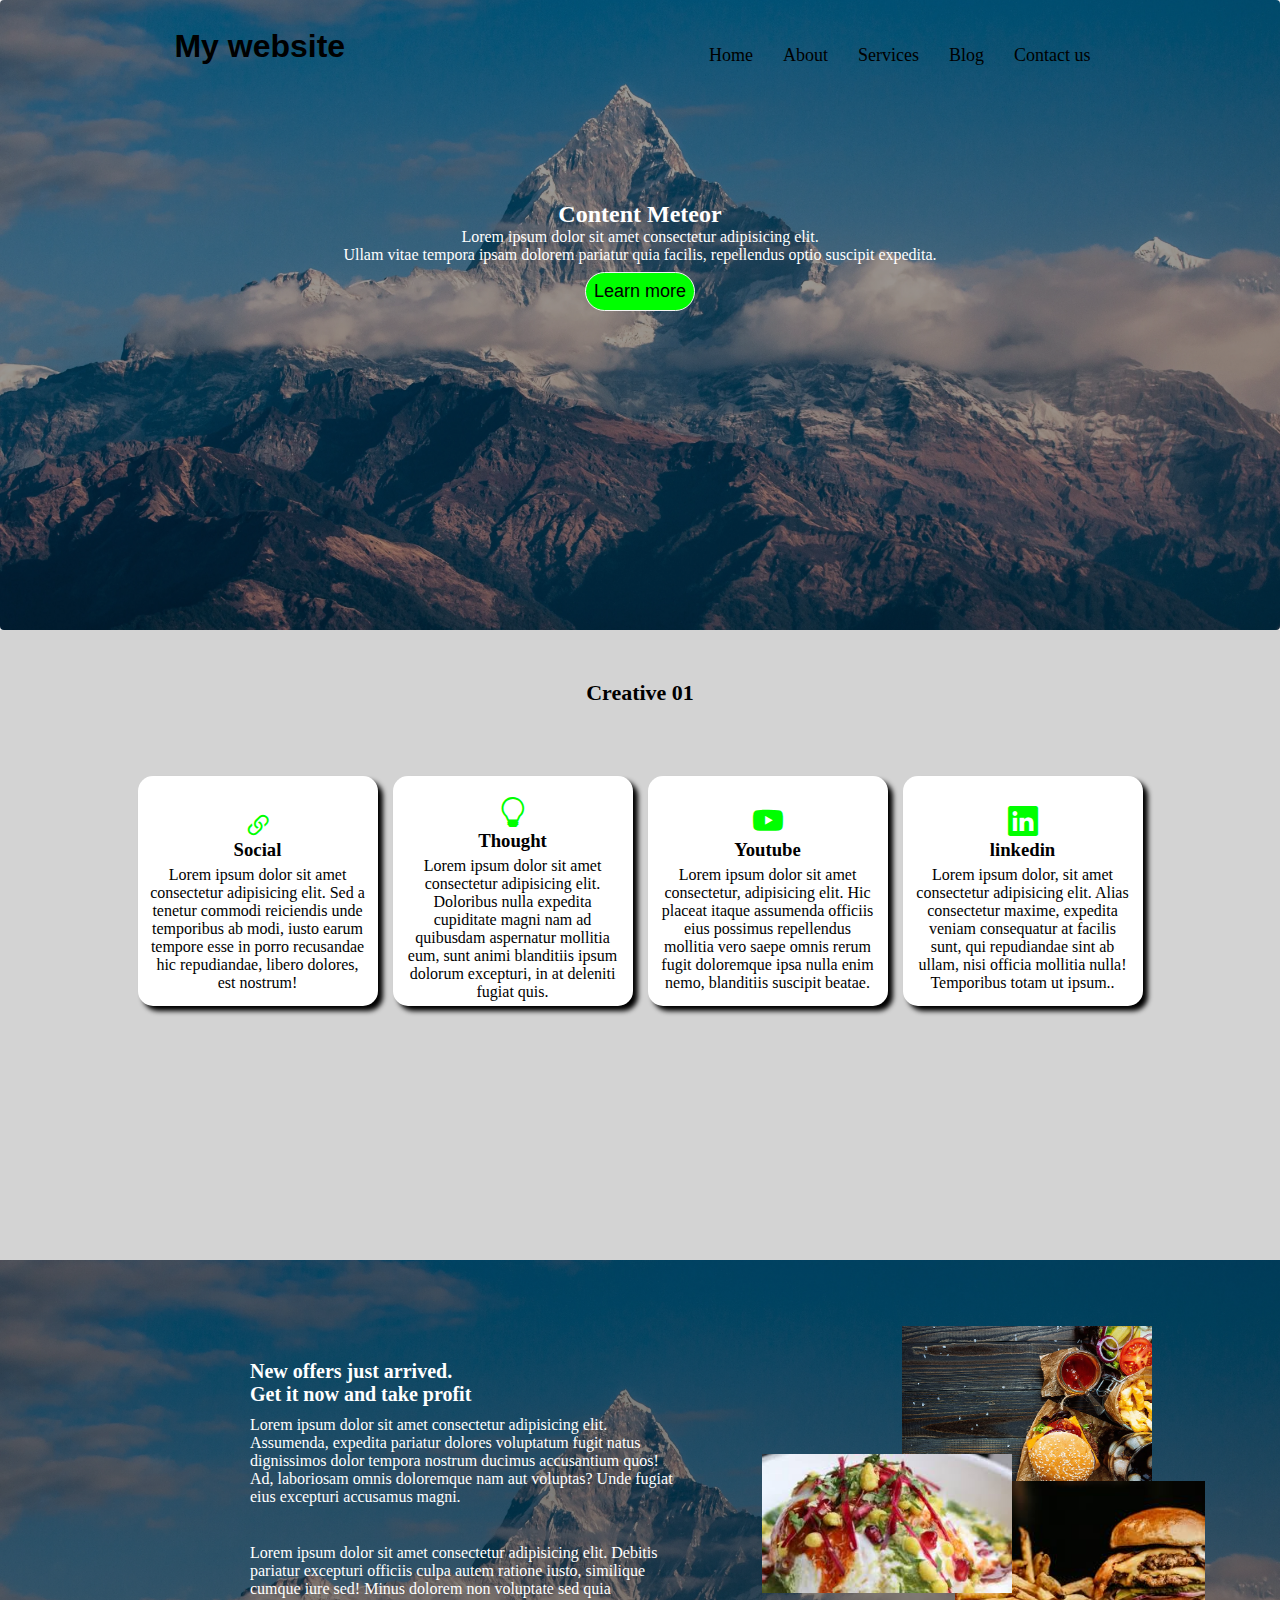
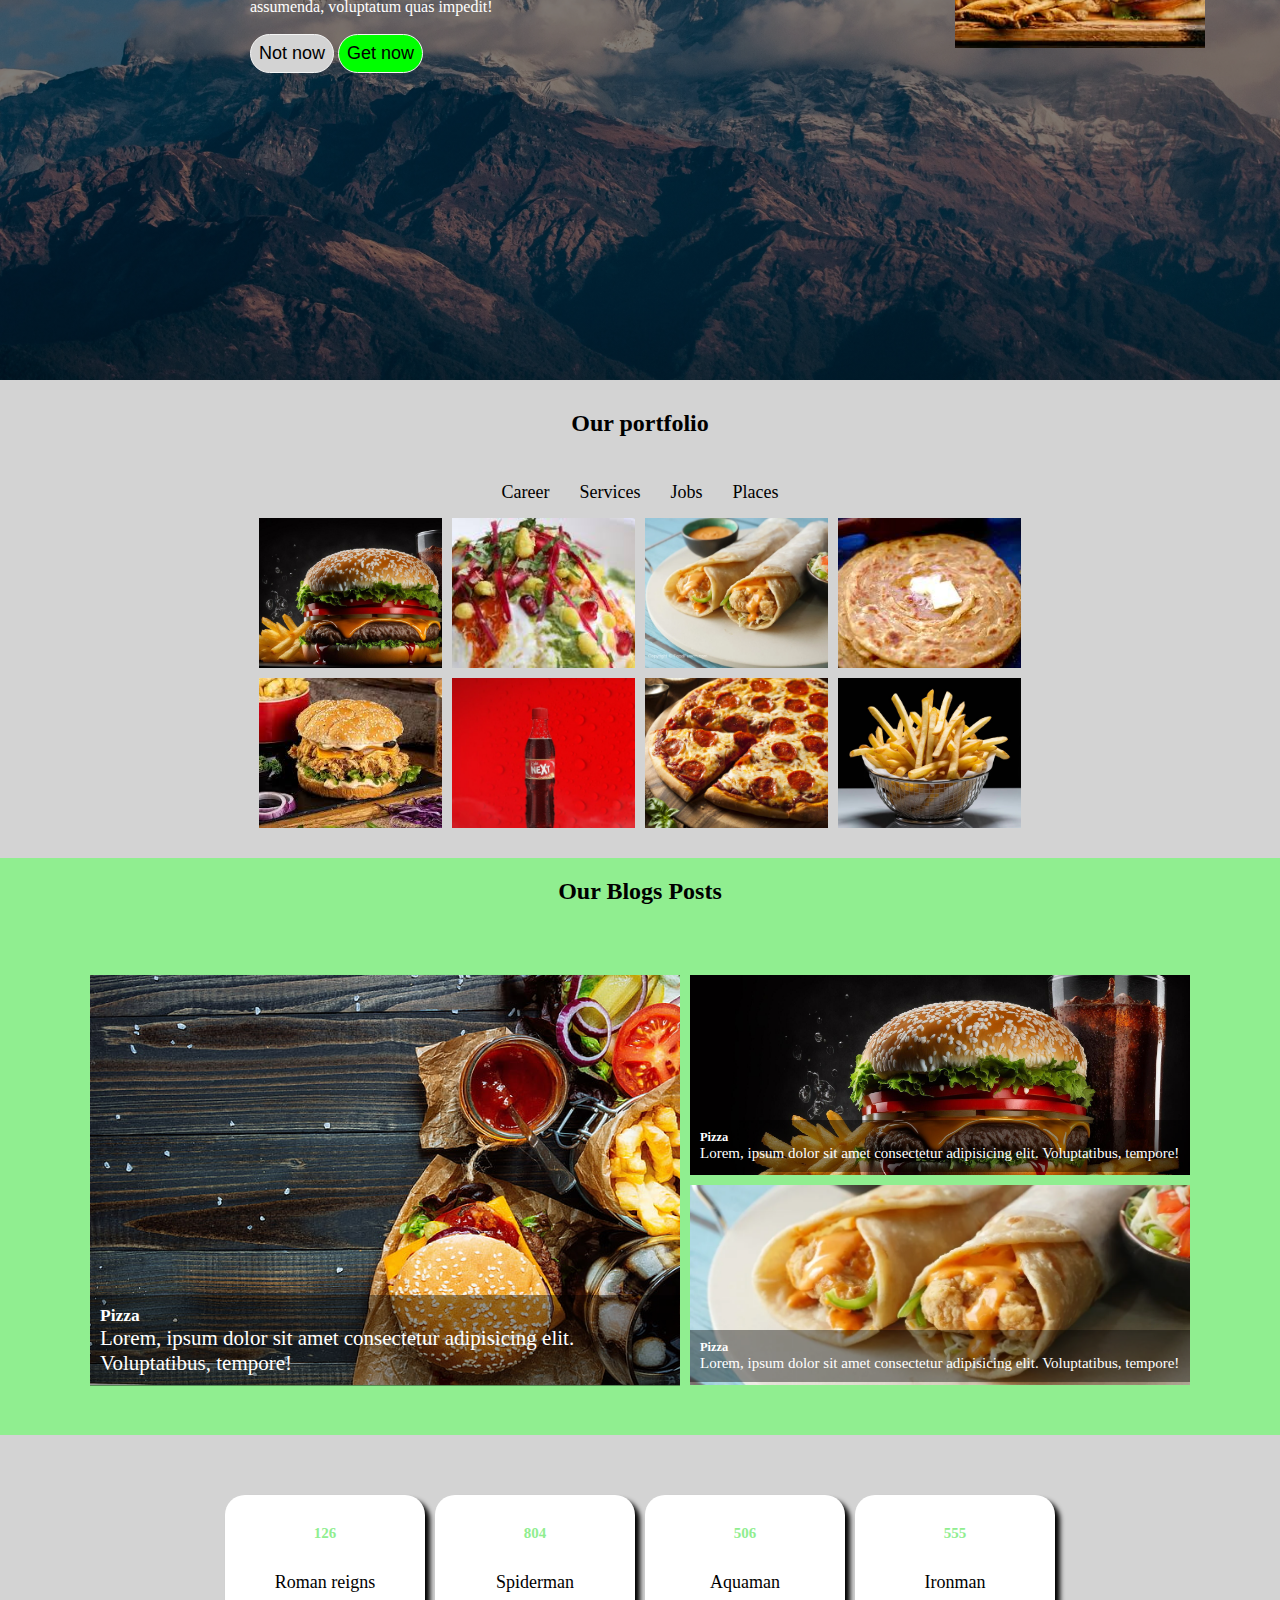
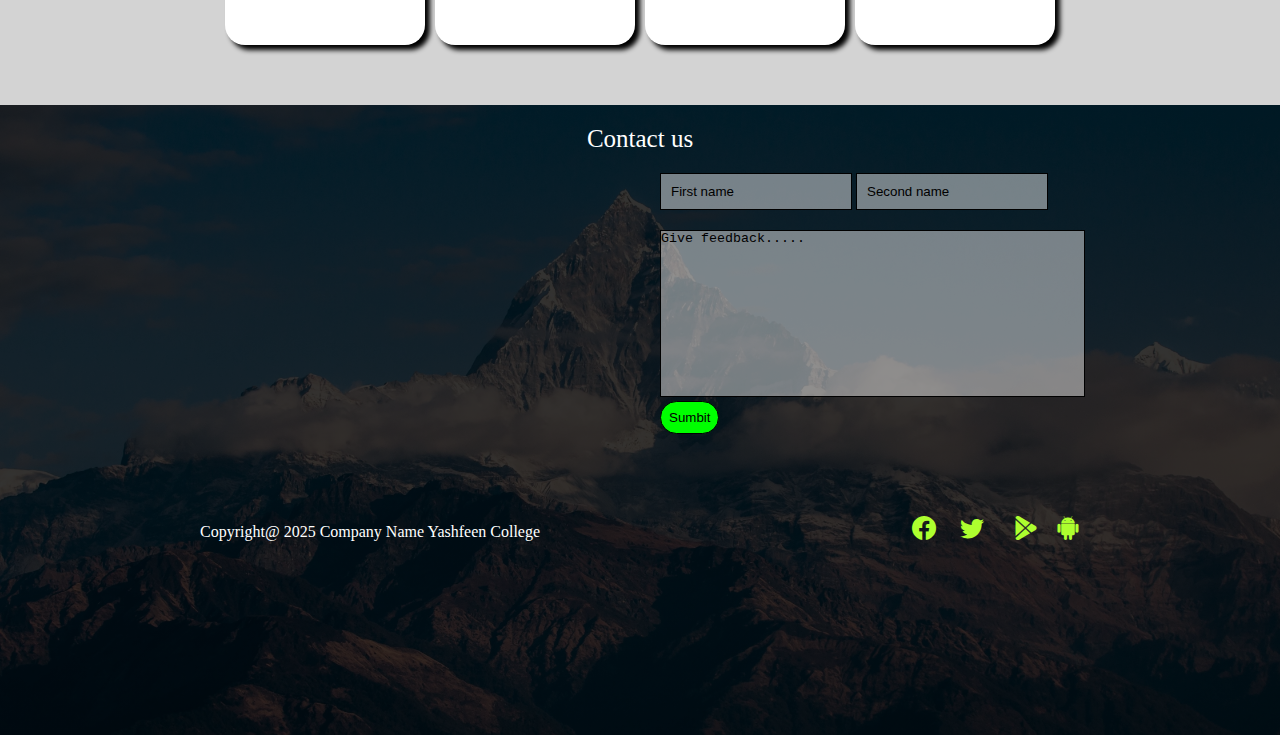
==== flex.html @ cfaf57e1 "First commit" ====
<!DOCTYPE html>
<html lang="en">
<head>
    <meta charset="UTF-8">
    <meta name="viewport" content="width=device-width, initial-scale=1.0">
    <link rel="stylesheet" href="https://cdn.jsdelivr.net/npm/bootstrap-icons@1.11.3/font/bootstrap-icons.min.css">
    <title>Assignment</title>
    <link rel="stylesheet" href="style.css">
</head>
<body>
    <header>
        <div class="container">
            <div class="nav">
                <h1>My website</h1>
                <nav>
                    <ul>
                        <li><a href="#">Home</a></li>
                        <li><a href="#">About</a></li>
                        <li><a href="#">Services</a></li>
                        <li><a href="#">Blog</a></li>
                        <li><a href="#">Contact us</a></li>
                    </ul>
                </nav>
            </div>
            <div class="text">
                <h2>Content Meteor</h2>
                <p>Lorem ipsum dolor sit amet consectetur adipisicing elit. <br> Ullam vitae tempora ipsam dolorem pariatur quia facilis, repellendus optio suscipit expedita.</p>
                <button>Learn more</button>
            </div>
        </div>
    </header>
    <main>
        <div class="center">Creative 01</div>
        <div class="flex">
            <div class="box">
                <i class="bi bi-link-45deg"></i>
                <h3>Social</h3>
                <p align="center" style="padding: 5px;">Lorem ipsum dolor sit amet consectetur adipisicing elit. Sed a tenetur commodi reiciendis unde temporibus ab modi, iusto earum tempore esse in porro recusandae hic repudiandae, libero dolores, est nostrum!</p>
            </div>
            <div class="box">
                <i class="bi bi-lightbulb"></i>
                <h3>Thought</h3>
                <p align="center" style="padding: 5px;">Lorem ipsum dolor sit amet consectetur adipisicing elit. Doloribus nulla expedita cupiditate magni nam ad quibusdam aspernatur mollitia eum, sunt animi blanditiis ipsum dolorum excepturi, in at deleniti fugiat quis.</p>
            </div>
            <div class="box">
                <i class="bi bi-youtube"></i>
                <h3>Youtube</h3>
                <p align="center" style="padding: 5px;">Lorem ipsum dolor sit amet consectetur, adipisicing elit. Hic placeat itaque assumenda officiis eius possimus repellendus mollitia vero saepe omnis rerum fugit doloremque ipsa nulla enim nemo, blanditiis suscipit beatae.</p>
            </div>
            <div class="box">
                <i class="bi bi-linkedin"></i>
                <h3>linkedin</h3>
                <p align="center" style="padding: 5px;">Lorem ipsum dolor, sit amet consectetur adipisicing elit. Alias consectetur maxime, expedita veniam consequatur at facilis sunt, qui repudiandae sint ab ullam, nisi officia mollitia nulla! Temporibus totam ut ipsum..</p>
            </div>
        </div>
    </main>
    <section class="sec">
        <div class="flex1">
            <div class="left">
            <h4 style="font-size: 20px;">New offers just arrived. <br>
                Get it now and take profit
            </h4>
            <p>Lorem ipsum dolor sit amet consectetur adipisicing elit. Assumenda, expedita pariatur dolores  voluptatum fugit natus dignissimos dolor tempora nostrum ducimus accusantium quos! Ad, <span>laboriosam omnis doloremque nam aut voluptas? Unde fugiat eius excepturi accusamus magni.</span> </p> <br>
            <p>Lorem ipsum dolor sit amet consectetur adipisicing elit. Debitis pariatur excepturi officiis culpa autem ratione iusto, similique cumque iure sed! Minus dolorem non voluptate sed quia assumenda, voluptatum quas impedit!</p>
            <div class="btn">
                <button style="background-color: lightgray;">Not now</button>
                <button>Get now </button>
            </div>
        </div>
        <div class="picture">
            <img class="first" src="tomato-hamburger-patty-sandwich-wallpaper-preview.jpg" alt="">
            <img class="secnd" src="swad.jpeg" alt="">
            <img class="third" src="images (1).jpeg" alt="">
        </div>
        </div> 
    </section>
    <section class="pp">
        <div class="portfolio">
        <div class="port">
           <span class="fancy">Our portfolio</span> 
        </div>
        <div class="ull">
            <ul class="anchor">
                <li><a class="hover" href="#">Career</a></li>
                <li><a class="hover" href="#">Services</a></li>
                <li><a class="hover" href="#">Jobs</a></li>
                <li><a class="hover" href="#">Places</a></li>
            </ul>
        </div>
        <div class="Dabbay">
            <div class="box1"></div>
            <div class="box1" id="swad"></div>
            <div class="box1" id="roll"></div>
            <div class="box1" id="paratha"></div> 
           
        </div>
        <div class="Dabbe">
            <div class="box1" id="zinger"></div>
            <div class="box1" id="bottle"></div>
            <div class="box1" id="pizza"></div>
            <div class="box1" id="fries"></div>
        </div>
    </div>
    </section>
    <footer>
        <div class="foot">
        <div class="blog" style="text-align: center; font-size: 24px; font-weight: bold; padding: 20px;">
            Our Blogs Posts
        </div>
        <div class="images">
        <div class="img1">
            <div class="cont">
        <h5>Pizza</h5>
        <p>Lorem, ipsum dolor sit amet consectetur adipisicing elit. Voluptatibus, tempore!</p>
    </div>
    </div>
        <div class="img2">
            <div class="img3">
                <div class="cos">
                    <h5>Pizza</h5>
                    <p>Lorem, ipsum dolor sit amet consectetur adipisicing elit. Voluptatibus, tempore!</p>
                </div>
            </div>
            <div class="img4">
                <div class="cos">
                    <h5>Pizza</h5>
                    <p>Lorem, ipsum dolor sit amet consectetur adipisicing elit. Voluptatibus, tempore!</p>
                </div>
            </div>
        </div>
        
    </div>
    </div>
    </footer>
    <section>
        <div class="blok">
        <div class="block">
            <span class="bl">126</span>
            <p class="blk">Roman reigns</p>
        </div>
        <div class="block">
            <span class="bl">804</span>
            <p class="blk">Spiderman</p>
        </div>
        <div class="block">
            <span class="bl">506</span>
            <p class="blk">Aquaman</p>
        </div>
        <div class="block">
            <span class="bl">555</span>
            <p class="blk">Ironman</p>
        </div>
    </div>
    </section>
    <footer class="end">
        <div class="h">Contact us</div>
        <div class="ending"></div>
        <div class="map">
            <iframe src="https://www.google.com/maps/embed?pb=!1m18!1m12!1m3!1d54355.769335169425!2d74.24360466054463!3d31.627399520927618!2m3!1f0!2f0!3f0!3m2!1i1024!2i768!4f13.1!3m3!1m2!1s0x39191c3e856cb2df%3A0x6f793efe1c295a46!2sShahdara%20Town%2C%20Lahore%2C%20Pakistan!5e0!3m2!1sen!2s!4v1744126147531!5m2!1sen!2s" width="400" height="300" style="border:0;" allowfullscreen="" loading="lazy" referrerpolicy="no-referrer-when-downgrade"></iframe>
            <div class="contact">
                <input type="text" name="name" id="" placeholder="First name">
                <input type="text" name="" id="" placeholder="Second name"> <br>
                <textarea class="desc" cols="51" rows="11" placeholder="Give feedback....." style="resize: none;"></textarea> <br>
                <input type="submit" value="Sumbit" style="background-color: lime; border: 1px solid; padding: 8px; border-radius: 20px;">
            </div>
           
        </div>
        <div class="copyright">
            <span class="copy">Copyright@ 2025 Company Name Yashfeen College</span></div>
            <div class="ic">
            <div class="icons">
                <i class="bi bi-facebook"></i> &nbsp;&nbsp;
                <i class="bi bi-twitter"></i> &nbsp; &nbsp;
                <i class="bi bi-google-play"></i>&nbsp;&nbsp;
                <i class="bi bi-android2"></i>
            </div>
        </div>
        </div>
        </div>
    </footer>
</body>
</html>
---- style.css ----
*{
    margin: 0;
    padding: 0;
}
body{
    background-color: whitesmoke;
    font-family: 'Times New Roman', Times, serif;
}
header{
    background-image:     linear-gradient(rgba(0, 0, 0, 0.4), rgba(0, 0, 0, 0.4)),url("wp12615548.webp");
    height: 70vh;
    width: 100%;
    background-position: center;
    background-size: cover;
    filter: drop-shadow(0.8);
    border-radius: 4px;
    
}
.nav{
    display: flex;
    justify-content: space-around;
}
h1{
    margin-top: 28px;
    font-family:  Verdana, Geneva, Tahoma, sans-serif;
}
ul{
    display: flex;
    list-style: none;
    margin-top: 30px;
    
}
li{
    padding: 15px;
    
}
a{
    text-decoration: none;
    color: black;
    font-size: 18px;  
}
a:hover{
    color: whitesmoke;
}
.text{
    color: white;
    text-align: center;
   margin-top: 120px;
}
button{
    margin-top: 8px;
    background-color: lime;
    border: 1px solid whitesmoke;
    font-size: 18px;
    border-radius: 20px;
    padding: 8px;
}
main{
    background-color:  lightgray;
    height: 70vh;
}
.center{
    text-align: center;
    font-weight: bold;
    padding: 50px;
    
    font-size: 22px;
}
.flex{
    display: flex;
   justify-content: center;
   gap: 15px;
}
.box{
    background-color: white;
    height: 220px;
    width: 230px;
    margin-top: 20px;
    padding: 5px;
    border-radius: 15px;
    box-shadow: 5px 5px 5px black;
    display: flex;
    flex-direction: column;
    align-items: center;
    justify-content: center;
}
.bi-youtube{
  font-size: 30px;
  margin-top: 20px;
  color: lime;
}
.bi-linkedin{
  font-size: 30px;
  margin-top: 20px;
  color: lime;
}
.bi-lightbulb{
  font-size: 30px;
  margin-top: 20px;
  color: lime;
}
.bi-link-45deg{
  font-size: 30px;
  margin-top: 20px;
  color: lime;
  position: relative;
  top: 5px;
}
i:hover{
    color: black;
}
.sec{
    background-image:linear-gradient(rgba(0, 0, 0, 0.5), rgba(0, 0, 0, 0.5)), url("wp12615548.webp");
    height: 80vh;
    width: 100%;
    background-size: cover;
    background-position: center;
}
.left{
    color: white;
    display: flex;
    flex-direction: column;
    gap: 10px;
    flex-wrap: wrap;
    align-content: center;
    width: 40%;
    padding-left: 150px;
    
}
.flex1{
    display: flex;
    align-items: center;
    
    padding: 100px;
}
 .first{
    position: relative;
  bottom: 30px;
   left: 90%;
   width: 250px;
}
.secnd{
    position: relative;
    top: 70px;
    left: 38%;
    z-index: 1;
    width: 250px;
}
.third{
    position: relative;
   top: 125px;
   left: 30%;
   width: 250px;
} 
.picture{
    position: absolute;
    padding-left: 120px;
    padding-bottom: 150px;
}
.port{
    text-align: center;
    font-size: 24px;
    font-weight: bold;
}
.anchor{
    justify-content: center;
}
.fancy:hover{
      border-bottom: 2px solid black ;
      border-bottom-right-radius: 5px;
}
.Dabbay{
    display: flex;
    justify-content: center;
    gap: 10px;
}
.box1{
    background-image: url("bur.jpg");
    height: 150px;
    width: 15%;
    object-fit: fill;
    background-size: cover;
    background-position: center;
}
.Dabbe{
    display: flex;
    justify-content: center;
    gap: 10px;
    margin-top: 10px;
}
.portfolio{
    background-color: lightgray;
    padding: 30px;
}
.foot{
    background-color: lightgreen;
}
.images{
    display: flex;
    gap: 10px;
    justify-content: center;
    flex-wrap: wrap;
    
    padding: 50px;
}
.img1{
    background-image: url("tomato-hamburger-patty-sandwich-wallpaper-preview.jpg");
    height: 410px;
    width: 50%;
    background-position: center;
    background-size: cover;
}
.cont{
    margin-top: 320px;
    padding: 10px;
    font-size: 21px;
    background-color: rgba(0, 0, 0, 0.4);
    color: white;
}
.img2{
    display: flex;
    flex-direction: column;
    gap: 10px;
}
.img3{
    background-image: url("bur.jpg");
    height: 200px;
    width: 500px;
    background-position: center;
    background-size: cover;
}
.img4{
    background-image: url("Crispy-Chicken-roll-Recipe-by-Food-fusion-5.webp");
    height: 200px;
    width: 500px;
    background-position: center;
    background-size: cover;
}
.cos{
    margin-top: 145px;
    padding: 10px;
    font-size: 15px;
    background-color: rgba(0, 0, 0, 0.4);
    color: white;
}
.blok{
    display: flex;
    justify-content: center;
    background-color: lightgray;
    padding: 60px;
    gap: 10px;
    
}
.block{
    background-color: white;
    box-shadow: 5px 5px 5px black;
    height: 150px;
    width: 200px;
    display: flex;
    flex-direction: column;
    border-radius: 20px;
}
.bl{
    margin: 30px;
    text-align: center;
    color: lightgreen;
    font-size: 15px;
    font-weight: bold;
}
.blk{
    text-align: center;
    font-size: 18px;
}
.end{
    background-image:     linear-gradient(rgba(0, 0, 0, 0.8), rgba(0, 0, 0, 0.8)),url("wp12615548.webp");
    height: 70vh;
    width: 100%;
    background-position: center;
    background-size: cover;
    filter: drop-shadow(0.8);
}
.h{
    text-align: center;
    color: white;
    font-size: 25px;
    padding: 20px;
}
.map{
    display: flex;
    gap: 10px;
    margin-left: 250px;
}
.contact{
    gap: 20px;
   
}
input[type="text"]{
    padding: 10px;
    width: 170px;
    background-color: rgba(255, 255, 255, 0.452) ;
    border: 1px solid;
    
}
.desc{
   
    margin-top: 20px;
    border: 1px solid ;
    background-color: rgba(255, 255, 255, 0.452) ;
}
input::placeholder{
    color: black;
}
textarea::placeholder{
    color:black;
}
.copyright{
    color: white;
    margin-top: 50px;
    margin-left: 200px;
}
.ic{
    display: flex;
    justify-content: flex-end;  
}
.icons{
position:relative;
bottom: 25px;
right: 200px;
color: greenyellow;
font-size: 24px;
}
#swad{
    background-image: url("swad.jpeg");
}
#roll{
    background-image: url("Crispy-Chicken-roll-Recipe-by-Food-fusion-5.webp");
}
#paratha{
    background-image: url("images\ \(2\).jpeg");
}
#zinger{
    background-image: url("images\ \(3\).jpeg");
}
#bottle{
background-image: url("Cola_Next_-_345_ml_1630x1630.jpg");
}
#pizza{
background-image: url("download.jpeg");
}
#fries{
background-image: url("a-mouthwatering-high-quality-photograph-of-a-large-FlWhPXuzSZG4U-5auOHeRg-Z9DGLPukTbiXp7u8jvsNDg_8f5f5405-af98-4309-8e3d-0a842024f834.webp");
}
.hover:hover{
    color: red;
}
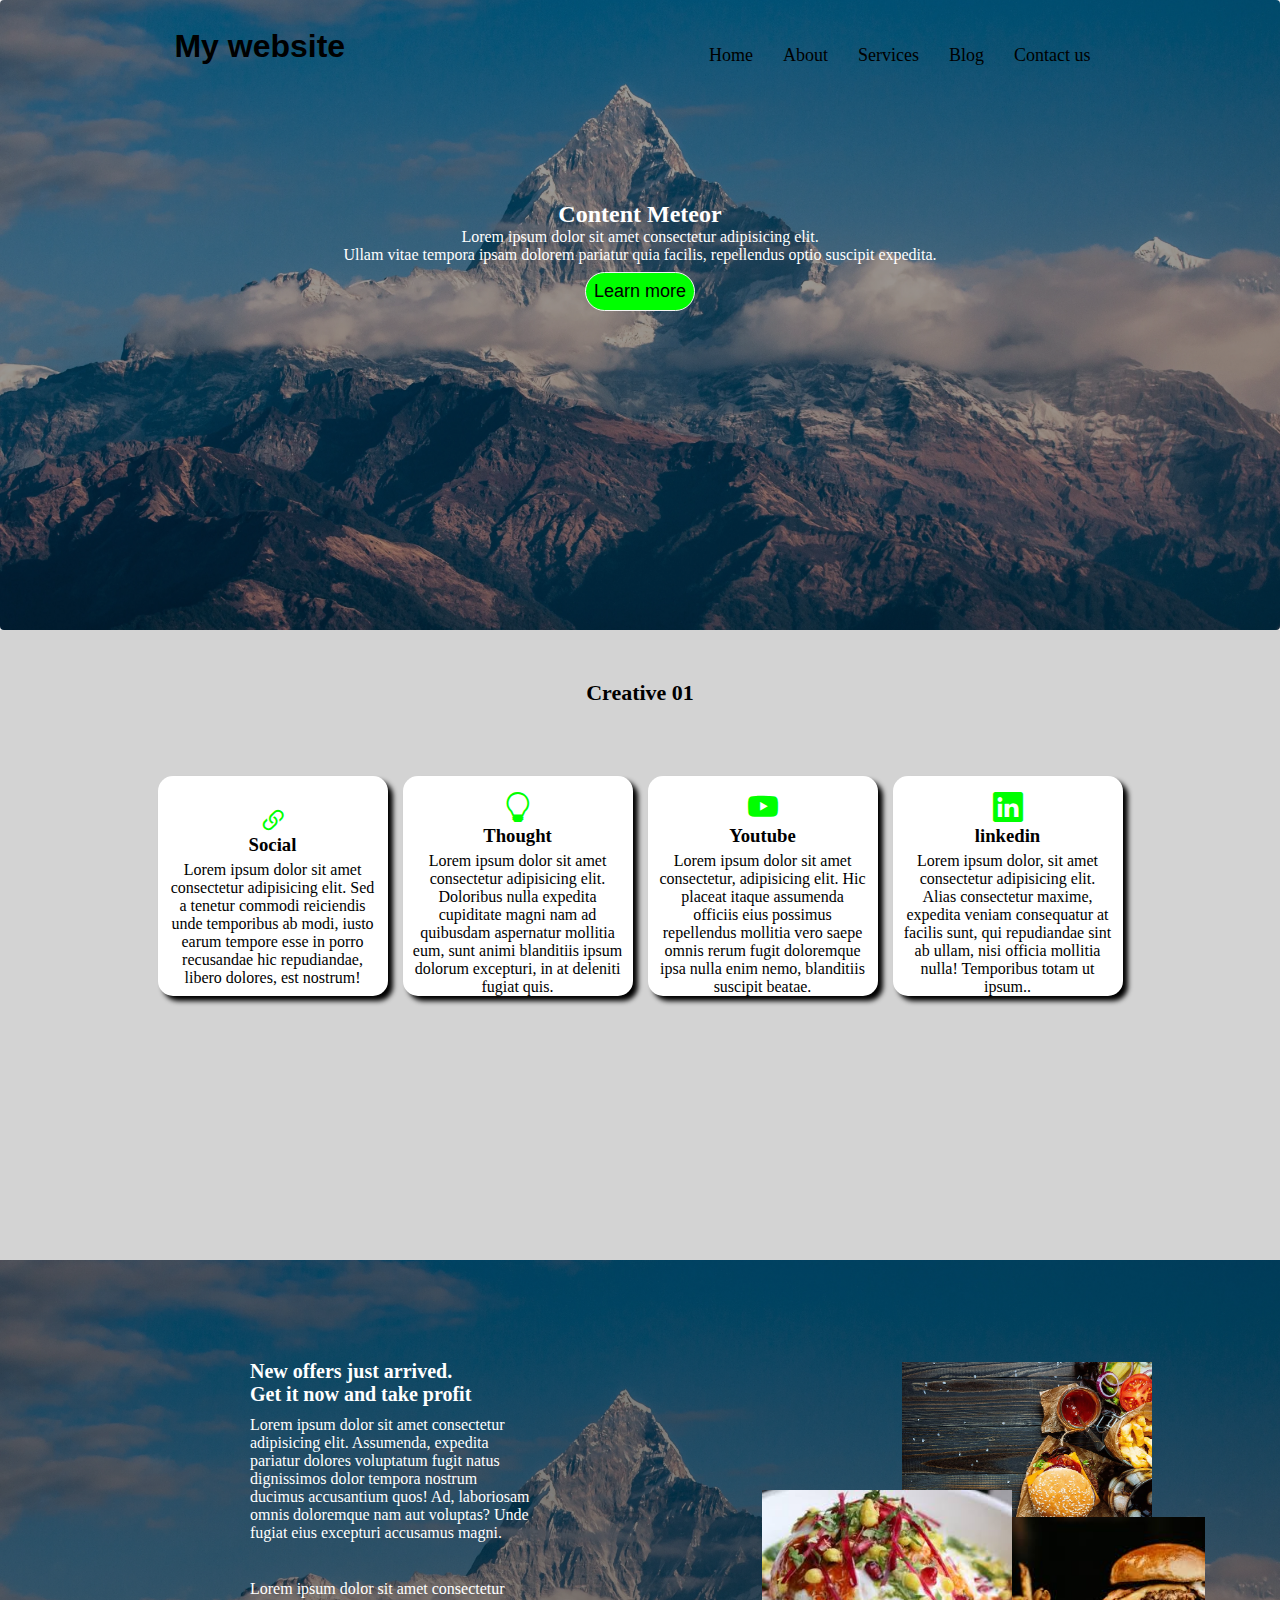
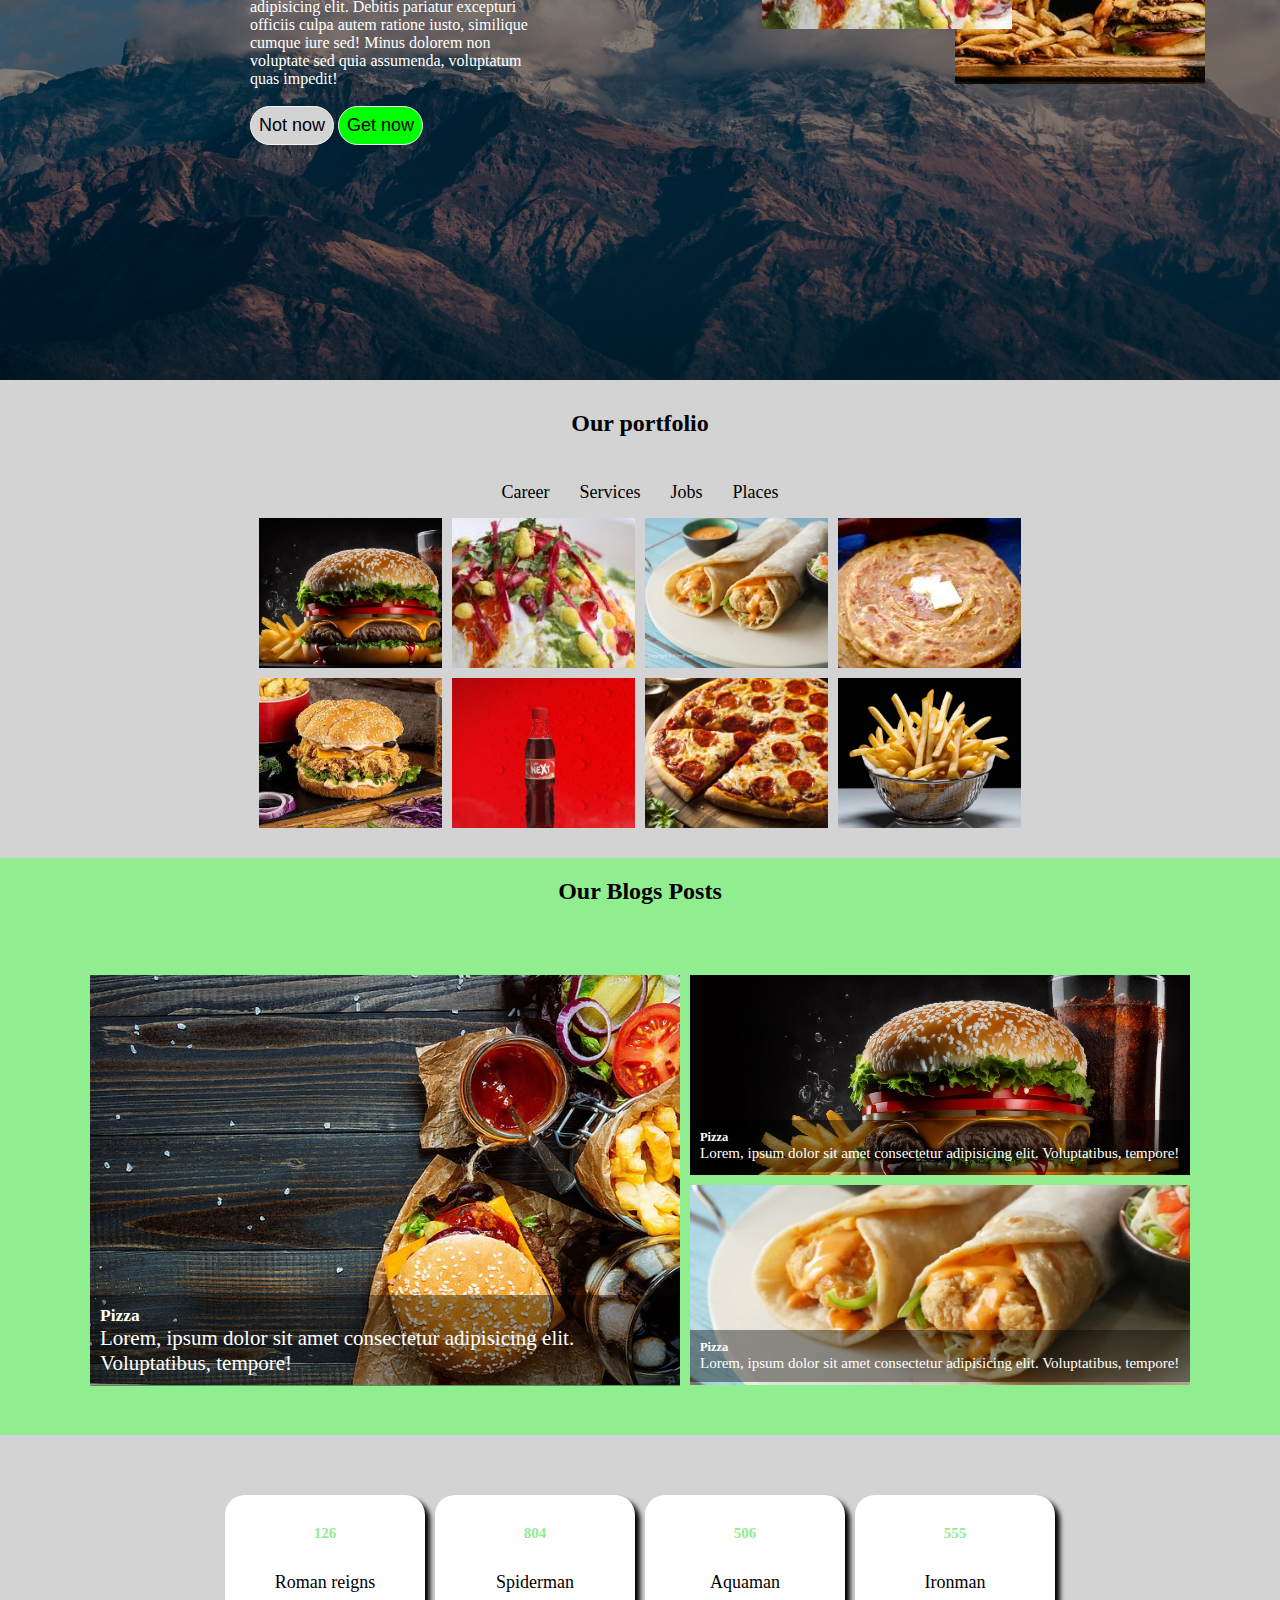
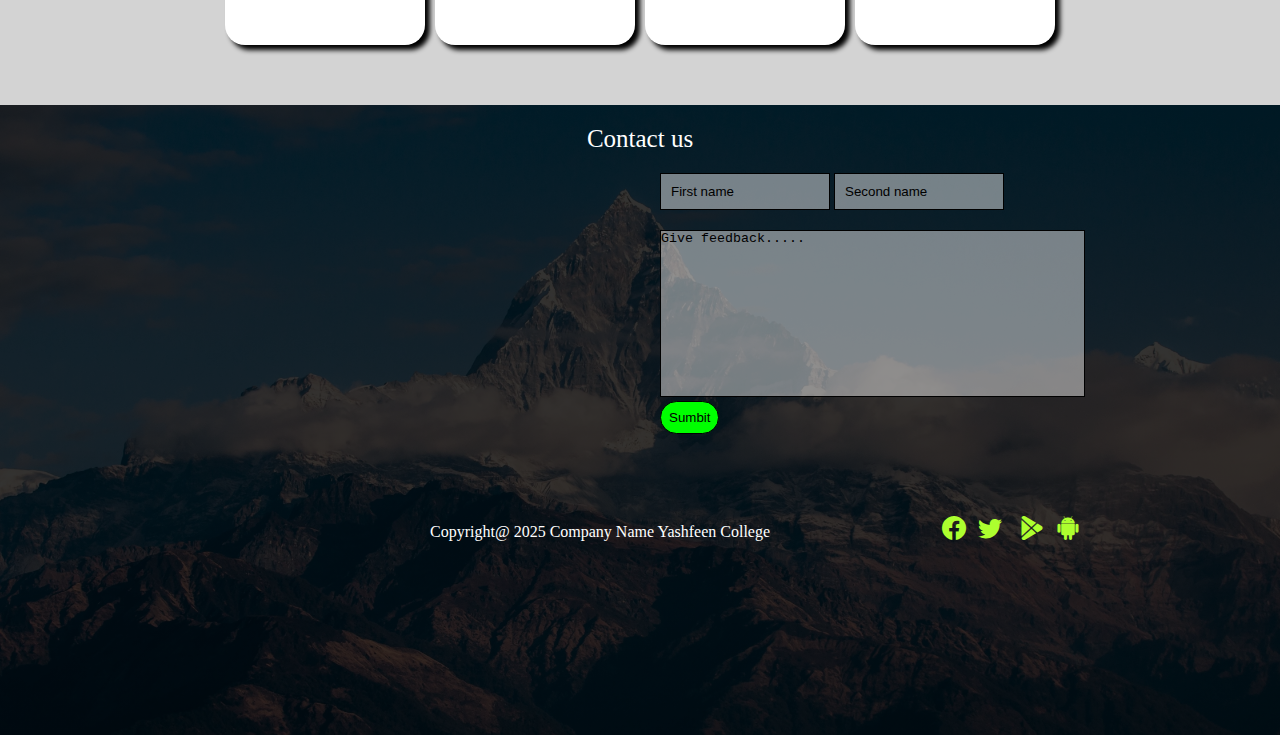
==== commit 14ed9830: "Add files via upload" ====
--- a/flex.html
+++ b/flex.html
@@ -166,8 +166,8 @@
            
         </div>
         <div class="copyright">
-            <span class="copy">Copyright@ 2025 Company Name Yashfeen College</span></div>
-            <div class="ic">
+            <div class="copy">Copyright@ 2025 Company Name Yashfeen College</p></div>
+           
             <div class="icons">
                 <i class="bi bi-facebook"></i> &nbsp;&nbsp;
                 <i class="bi bi-twitter"></i> &nbsp; &nbsp;
@@ -175,8 +175,9 @@
                 <i class="bi bi-android2"></i>
             </div>
         </div>
+        
         </div>
-        </div>
+    
     </footer>
 </body>
 </html>--- a/style.css
+++ b/style.css
@@ -1,10 +1,12 @@
 *{
     margin: 0;
     padding: 0;
+    box-sizing: border-box;
 }
 body{
     background-color: whitesmoke;
     font-family: 'Times New Roman', Times, serif;
+    overflow-x: hidden;
 }
 header{
     background-image:     linear-gradient(rgba(0, 0, 0, 0.4), rgba(0, 0, 0, 0.4)),url("wp12615548.webp");
@@ -318,11 +320,13 @@
     margin-top: 50px;
     margin-left: 200px;
 }
-.ic{
-    display: flex;
-    justify-content: flex-end;  
-}
+.copy{
+  margin-left: 230px;
+}
+
 .icons{
+    display: flex;  
+    justify-content: flex-end;
 position:relative;
 bottom: 25px;
 right: 200px;
@@ -352,4 +356,114 @@
 }
 .hover:hover{
     color: red;
+}
+
+@media screen and (max-width: 400px){
+    h1{
+        font-size: 14px;
+        text-align: center;
+    }
+    .nav{
+       flex-direction: column;
+       justify-content: center;
+    }
+    nav ul{
+        margin-top: 2px;
+    }
+    nav ul li a{
+        font-size: 18px;
+    }
+    .text{
+        margin-top: 50px;
+    }
+    .flex{
+        flex-direction: column;
+        align-items: center;
+        
+    }
+    .flex1{
+        padding: 30px;
+        flex-direction: column;
+        height: 70vh;
+    }
+    .left{
+        padding-left: 0px;
+       width: 100%;
+    }
+    main{
+        height: 110vh;
+    }
+    .first{
+        position: relative;
+        top: 500px;
+    left: 7% ;
+    width: 200px;
+    }
+    .secnd{
+        position: relative;
+        top: 420px;
+        left: 3%;
+        z-index: 1;
+        width: 180px;
+    }
+    .third{
+        position: relative;
+        top: 380px;
+        left: 7%;
+        width: 200px;
+    }
+    .box1{
+        width: 40%;
+    }
+    .img1{
+        width: 100%;
+    }
+    .cont {
+        margin-top: 280px;
+    }
+    .img3{
+        width: 350px;
+    }
+    .cos {
+        margin-top: 130px;
+    }
+    .img4{
+        width: 350px;
+    }
+    .blok{
+        flex-direction: column;
+        align-items: center;
+    }
+    iframe{
+        width: 200px;
+        height: 100px;
+        
+    }
+    .map{
+        display: flex;
+        flex-direction: column;
+        margin-left: 10px;
+    }
+    .end{
+        height: 60vh;
+    }
+    .copyright{
+        display: flex;
+        flex-direction: row;
+        margin-left: 0px;
+    }
+    .copy{
+        text-align: center; 
+        margin-left: 100px;
+        margin-top: 90px;  
+    }
+    .icons{
+        text-align: center;
+        top: 53px;
+    right: 150px;
+    gap: 1px;
+    }
+    header{
+        height: 55vh;
+    }
 }